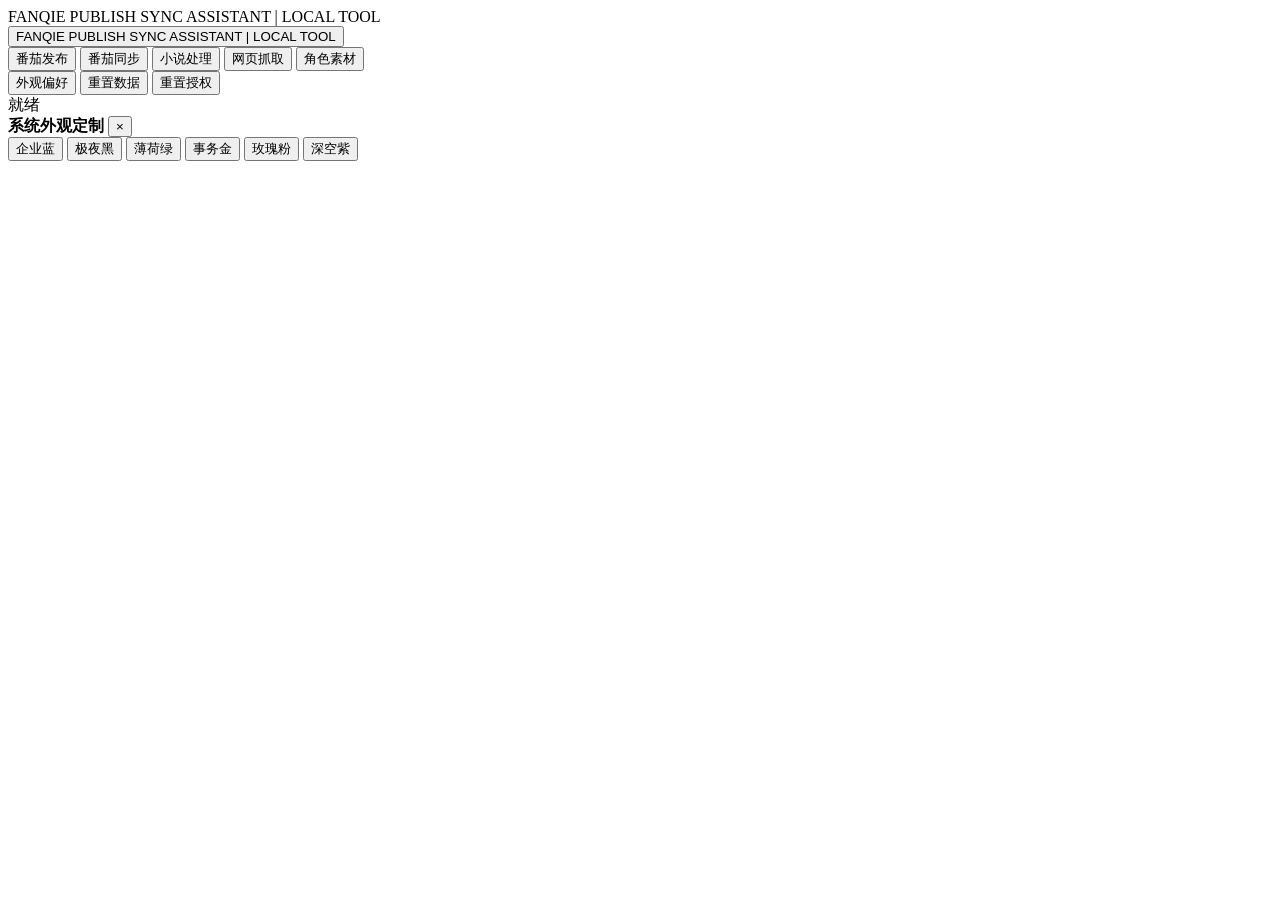
==== frontend/index.html @ 7a4e6490 "添加角色提取" ====
<!doctype html>
<html lang="zh-CN">
  <head>
    <meta charset="UTF-8" />
    <meta name="viewport" content="width=device-width, initial-scale=1.0" />
    <title>番茄发布同步助手</title>
    <link rel="icon" type="image/x-icon" href="../logo.ico" />
    <link rel="stylesheet" href="assets/styles.css" />
  </head>
  <body>
    <div class="app-shell">
      <div class="system-titlebar">
        <div class="system-title"><span class="system-dot"></span> FANQIE PUBLISH SYNC ASSISTANT | LOCAL TOOL</div>
      </div>

      <header class="top-header">
        <div class="brand-menu-wrap no-drag">
          <button class="brand-button" id="brandButton" type="button" aria-haspopup="true" aria-expanded="false">
            <span class="brand-mark"></span>
            <span class="brand-text">FANQIE PUBLISH SYNC ASSISTANT</span>
            <span class="brand-separator" aria-hidden="true">|</span>
            <span class="brand-mode" id="brandModeText">LOCAL TOOL</span>
          </button>
          <div class="page-menu" id="pageMenu" aria-label="页面选择">
            <button data-page="auto_publish">番茄发布</button>
            <button data-page="chapter_sync">番茄同步</button>
            <button data-page="process_novel">小说处理</button>
            <button data-page="web_crawler">网页抓取</button>
            <button data-page="character_material">角色素材</button>
          </div>
        </div>


        <div class="header-actions no-drag">
          <button class="header-btn" id="themeButton" type="button">外观偏好</button>
          <button class="header-btn" id="resetDataButton" type="button">重置数据</button>
          <button class="header-btn" id="loginButton" type="button">重置授权</button>
          <div class="status-badge" id="statusBadge"><i></i> 就绪</div>
        </div>
      </header>

      <main class="page-host" id="pageHost"></main>
    </div>

    <div class="theme-modal" id="themeModal" aria-hidden="true">
      <div class="theme-box">
        <div class="theme-head">
          <b>系统外观定制</b>
          <button id="themeClose" type="button">×</button>
        </div>
        <div class="theme-grid">
          <button data-theme="blue"><i class="blue"></i><span>企业蓝</span></button>
          <button data-theme="black"><i class="black"></i><span>极夜黑</span></button>
          <button data-theme="emerald"><i class="emerald"></i><span>薄荷绿</span></button>
          <button data-theme="amber"><i class="amber"></i><span>事务金</span></button>
          <button data-theme="rose"><i class="rose"></i><span>玫瑰粉</span></button>
          <button data-theme="violet"><i class="violet"></i><span>深空紫</span></button>
        </div>
      </div>
    </div>

    <script src="assets/core/ui_page_registry.js"></script>
    <script src="assets/core/ui_form_controls.js"></script>
    <script src="assets/core/ui_state_store.js"></script>
    <script src="assets/core/ui_task_panel.js"></script>
    <script src="assets/core/ui_novel_splitter.js"></script>
    <script src="assets/core/ui_character_material.js"></script>
    <script src="assets/pages/novel_processor_page.js"></script>
    <script src="assets/pages/fanqie_syncer_page.js"></script>
    <script src="assets/pages/fanqie_publisher_page.js"></script>
    <script src="assets/pages/novel_crawler_page.js"></script>
    <script src="assets/pages/character_material_page.js"></script>
    <script src="assets/app.js"></script>
  </body>
</html>
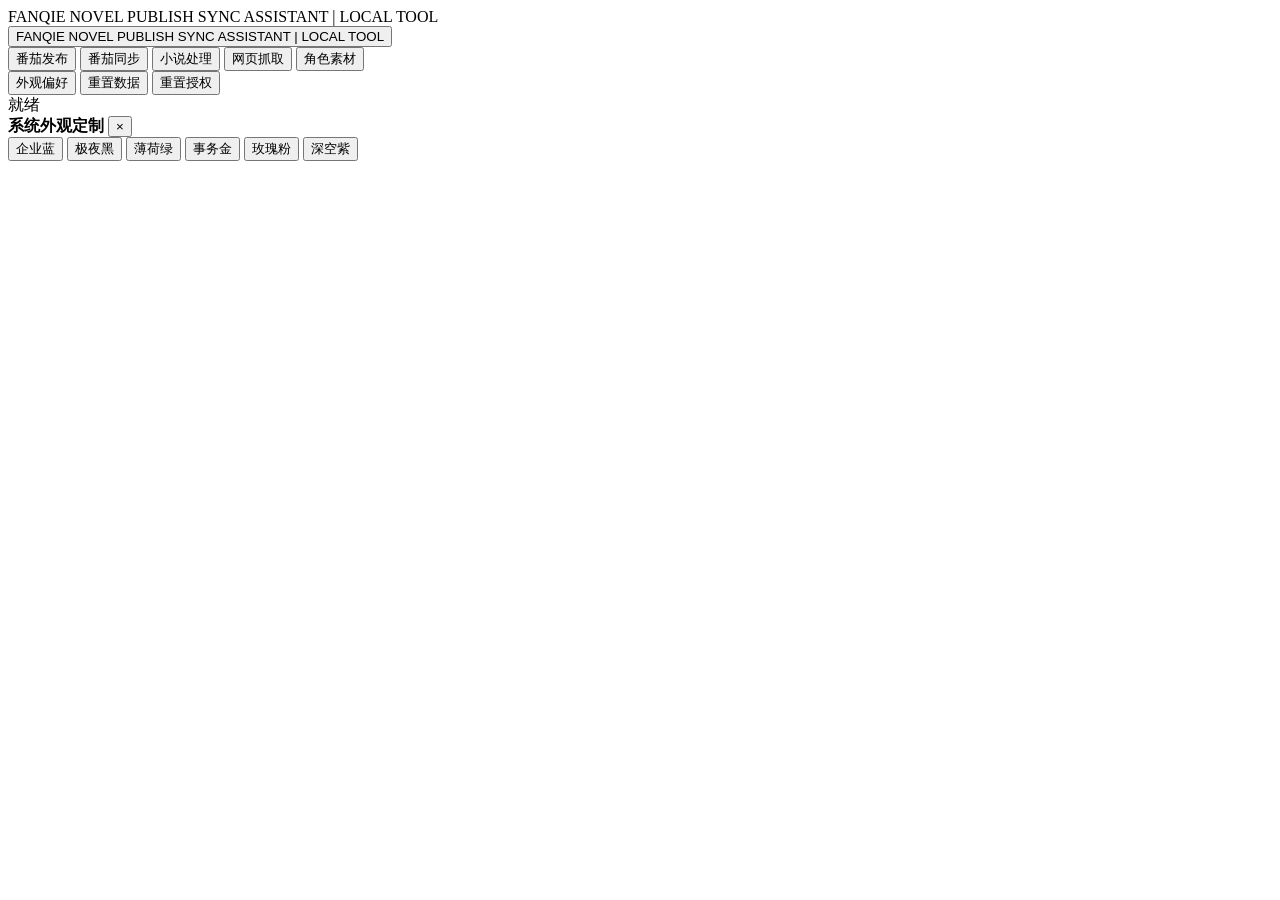
==== commit 56c86d3f: "Update index.html" ====
--- a/frontend/index.html
+++ b/frontend/index.html
@@ -3,21 +3,21 @@
   <head>
     <meta charset="UTF-8" />
     <meta name="viewport" content="width=device-width, initial-scale=1.0" />
-    <title>番茄发布同步助手</title>
+    <title>番茄小说发布同步助手</title>
     <link rel="icon" type="image/x-icon" href="../logo.ico" />
     <link rel="stylesheet" href="assets/styles.css" />
   </head>
   <body>
     <div class="app-shell">
       <div class="system-titlebar">
-        <div class="system-title"><span class="system-dot"></span> FANQIE PUBLISH SYNC ASSISTANT | LOCAL TOOL</div>
+        <div class="system-title"><span class="system-dot"></span> FANQIE NOVEL PUBLISH SYNC ASSISTANT | LOCAL TOOL</div>
       </div>
 
       <header class="top-header">
         <div class="brand-menu-wrap no-drag">
           <button class="brand-button" id="brandButton" type="button" aria-haspopup="true" aria-expanded="false">
             <span class="brand-mark"></span>
-            <span class="brand-text">FANQIE PUBLISH SYNC ASSISTANT</span>
+            <span class="brand-text">FANQIE NOVEL PUBLISH SYNC ASSISTANT</span>
             <span class="brand-separator" aria-hidden="true">|</span>
             <span class="brand-mode" id="brandModeText">LOCAL TOOL</span>
           </button>
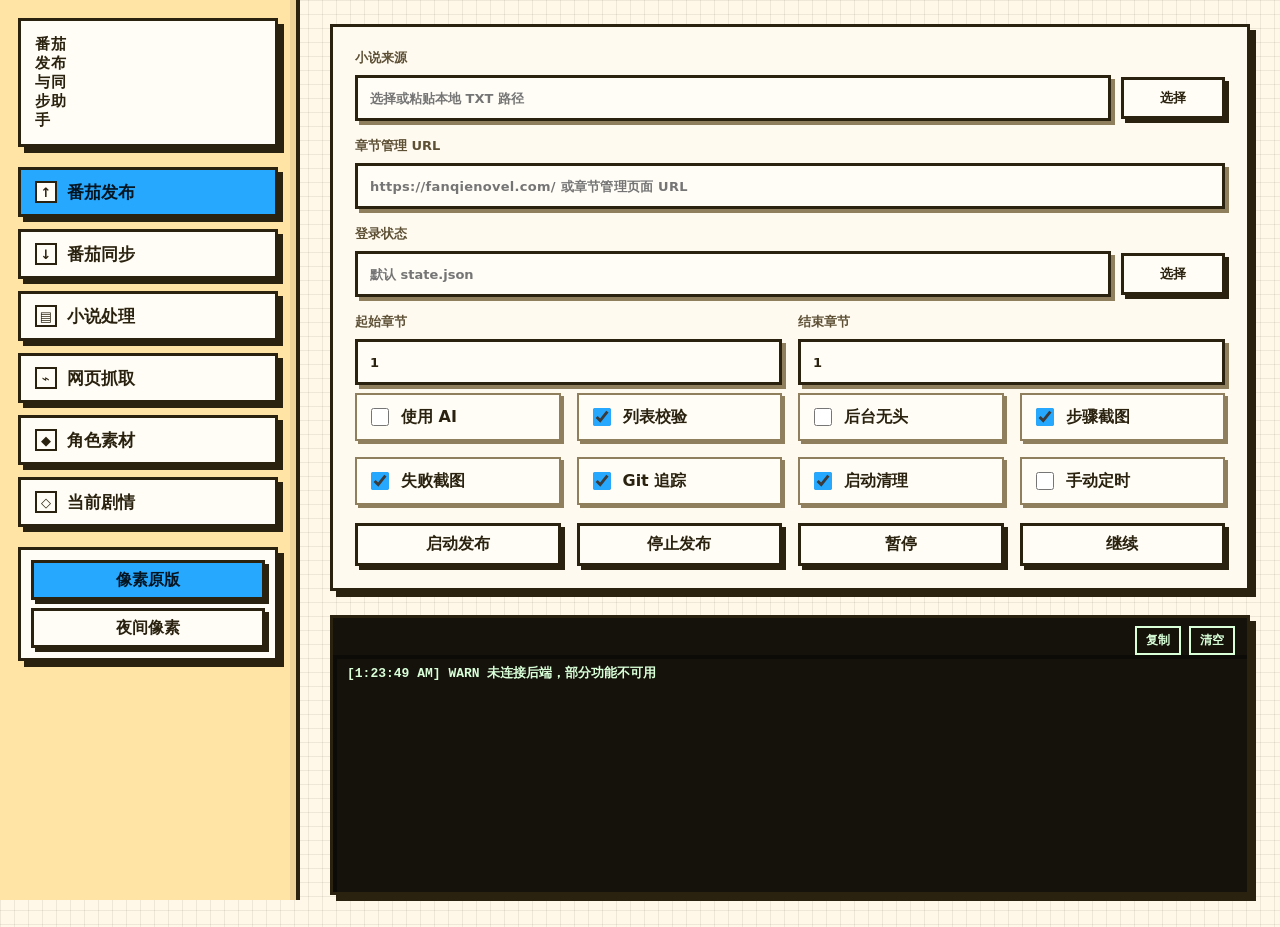
==== commit 834c059e: "修改前端" ====
--- a/frontend/index.html
+++ b/frontend/index.html
@@ -3,73 +3,328 @@
   <head>
     <meta charset="UTF-8" />
     <meta name="viewport" content="width=device-width, initial-scale=1.0" />
-    <title>番茄小说发布同步助手</title>
-    <link rel="icon" type="image/x-icon" href="../logo.ico" />
-    <link rel="stylesheet" href="assets/styles.css" />
+    <title>番茄发布与同步助手</title>
+    <link rel="stylesheet" href="assets/app.css" />
   </head>
-  <body>
-    <div class="app-shell">
-      <div class="system-titlebar">
-        <div class="system-title"><span class="system-dot"></span> FANQIE NOVEL PUBLISH SYNC ASSISTANT | LOCAL TOOL</div>
-      </div>
-
-      <header class="top-header">
-        <div class="brand-menu-wrap no-drag">
-          <button class="brand-button" id="brandButton" type="button" aria-haspopup="true" aria-expanded="false">
-            <span class="brand-mark"></span>
-            <span class="brand-text">FANQIE NOVEL PUBLISH SYNC ASSISTANT</span>
-            <span class="brand-separator" aria-hidden="true">|</span>
-            <span class="brand-mode" id="brandModeText">LOCAL TOOL</span>
-          </button>
-          <div class="page-menu" id="pageMenu" aria-label="页面选择">
-            <button data-page="auto_publish">番茄发布</button>
-            <button data-page="chapter_sync">番茄同步</button>
-            <button data-page="process_novel">小说处理</button>
-            <button data-page="web_crawler">网页抓取</button>
-            <button data-page="character_material">角色素材</button>
+  <body data-style="pixel" data-current-view="publish">
+    <div class="pixel-shell">
+      <aside class="pixel-sidebar">
+        <div class="brand-panel">
+          <img class="brand-logo" src="../logo.png" alt="" onerror="this.classList.add('hidden-logo')" />
+          <div>
+            <strong>番茄发布与同步助手</strong>
           </div>
         </div>
 
-
-        <div class="header-actions no-drag">
-          <button class="header-btn" id="themeButton" type="button">外观偏好</button>
-          <button class="header-btn" id="resetDataButton" type="button">重置数据</button>
-          <button class="header-btn" id="loginButton" type="button">重置授权</button>
-          <div class="status-badge" id="statusBadge"><i></i> 就绪</div>
-        </div>
-      </header>
-
-      <main class="page-host" id="pageHost"></main>
+        <nav class="pixel-nav" aria-label="功能导航">
+          <button class="active" data-view="publish"><span class="nav-icon">↑</span>番茄发布</button>
+          <button data-view="sync"><span class="nav-icon">↓</span>番茄同步</button>
+          <button data-view="process"><span class="nav-icon">▤</span>小说处理</button>
+          <button data-view="crawler"><span class="nav-icon">⌁</span>网页抓取</button>
+          <button data-view="character_material"><span class="nav-icon">◆</span>角色素材</button>
+          <button data-view="current_plot"><span class="nav-icon">◇</span>当前剧情</button>
+        </nav>
+
+        <section class="sidebar-card theme-card" aria-label="主题切换">
+          <div class="theme-switch">
+            <button class="active" data-theme-style="pixel">像素原版</button>
+            <button data-theme-style="night">夜间像素</button>
+          </div>
+        </section>
+      </aside>
+
+      <main class="pixel-main">
+        <section class="view-panel" data-panel="publish">
+          <article class="pixel-card form-card">
+            <div class="form-grid">
+              <label class="field full">小说来源
+                <div class="file-row"><input id="apNovelFile" placeholder="选择或粘贴本地 TXT 路径" /><button class="pixel-btn" data-choose="source" data-target="apNovelFile" data-config="auto_publish.novelFile">选择</button></div>
+              </label>
+              <label class="field full">章节管理 URL <input id="apUrl" type="password" autocomplete="off" placeholder="https://fanqienovel.com/ 或章节管理页面 URL" /></label>
+              <label class="field full">登录状态
+                <div class="file-row"><input id="apAuthStatePath" placeholder="默认 state.json" /><button class="pixel-btn" data-choose="auth" data-target="apAuthStatePath" data-config="auto_publish.authStatePath">选择</button></div>
+              </label>
+              <label class="field">起始章节 <input id="apStart" type="number" min="1" value="1" /></label>
+              <label class="field">结束章节 <input id="apEnd" type="number" min="1" value="1" /></label>
+            </div>
+            <div class="option-grid">
+              <label><input type="checkbox" id="apUseAi" /> 使用 AI</label>
+              <label><input type="checkbox" id="apVerifyAfterPublish" checked /> 列表校验</label>
+              <label><input type="checkbox" id="apHeadless" /> 后台无头</label>
+              <label><input type="checkbox" id="apDebugScreenshots" checked /> 步骤截图</label>
+              <label><input type="checkbox" id="apFailureScreenshots" checked /> 失败截图</label>
+              <label><input type="checkbox" id="apGitTracking" checked /> Git 追踪</label>
+              <label><input type="checkbox" id="apCleanBeforeRun" checked /> 启动清理</label>
+              <label><input type="checkbox" id="apManualSchedule" /> 手动定时</label>
+            </div>
+            <div class="schedule-box hidden" id="apManualScheduleFields">
+              <label>起始日期 <input id="apScheduleStartDate" type="date" /></label>
+              <label>上午时间 <input id="apScheduleMorningTime" type="time" value="10:00" /></label>
+              <label>上午章数 <input id="apScheduleMorningCount" type="number" min="0" value="1" /></label>
+              <label>下午时间 <input id="apScheduleAfternoonTime" type="time" value="18:00" /></label>
+              <label>下午章数 <input id="apScheduleAfternoonCount" type="number" min="0" value="0" /></label>
+            </div>
+            <div class="action-grid">
+              <button class="pixel-btn primary" data-run="auto_publish" data-operation="publish">启动发布</button>
+              <button class="pixel-btn" data-run="auto_publish_stop">停止发布</button>
+              <button class="pixel-btn" data-run="auto_publish_pause">暂停</button>
+              <button class="pixel-btn" data-run="auto_publish_resume">继续</button>
+            </div>
+          </article>
+        </section>
+
+        <section class="view-panel" data-panel="sync">
+          <article class="pixel-card form-card">
+            <div class="form-grid">
+              <label class="field full">小说来源
+                <div class="file-row"><input id="syNovelFile" placeholder="选择或粘贴本地 TXT 路径" /><button class="pixel-btn" data-choose="source" data-target="syNovelFile" data-config="chapter_sync.novelFile">选择</button></div>
+              </label>
+              <label class="field full">章节管理 URL <input id="syUrl" type="password" autocomplete="off" placeholder="https://fanqienovel.com/ 或章节管理页面 URL" /></label>
+              <label class="field full">登录状态
+                <div class="file-row"><input id="syAuthStatePath" placeholder="默认 state.json" /><button class="pixel-btn" data-choose="auth" data-target="syAuthStatePath" data-config="chapter_sync.authStatePath">选择</button></div>
+              </label>
+              <label class="field">起始章节 <input id="syStart" type="number" min="1" value="1" /></label>
+              <label class="field">结束章节 <input id="syEnd" type="number" min="1" value="1" /></label>
+            </div>
+            <div class="option-grid">
+              <label><input type="checkbox" id="syUseAi" /> 使用 AI</label>
+              <label><input type="checkbox" id="syVerifyAfterPublish" checked /> 列表校验</label>
+              <label><input type="checkbox" id="syHeadless" /> 后台无头</label>
+              <label><input type="checkbox" id="syDebugScreenshots" checked /> 步骤截图</label>
+              <label><input type="checkbox" id="syFailureScreenshots" checked /> 失败截图</label>
+              <label><input type="checkbox" id="syGitTracking" checked /> Git 追踪</label>
+              <label><input type="checkbox" id="syCleanBeforeRun" checked /> 启动清理</label>
+              <label><input type="checkbox" id="syManualSchedule" /> 手动定时</label>
+            </div>
+            <div class="schedule-box hidden" id="syManualScheduleFields">
+              <label>起始日期 <input id="syScheduleStartDate" type="date" /></label>
+              <label>上午时间 <input id="syScheduleMorningTime" type="time" value="10:00" /></label>
+              <label>上午章数 <input id="syScheduleMorningCount" type="number" min="0" value="1" /></label>
+              <label>下午时间 <input id="syScheduleAfternoonTime" type="time" value="18:00" /></label>
+              <label>下午章数 <input id="syScheduleAfternoonCount" type="number" min="0" value="0" /></label>
+            </div>
+            <div class="action-grid">
+              <button class="pixel-btn primary" data-run="chapter_sync" data-operation="publish">开始同步</button>
+              <button class="pixel-btn" data-run="chapter_sync" data-operation="pull">拉取远端</button>
+              <button class="pixel-btn" data-run="chapter_sync" data-operation="compare">打开对比</button>
+              <button class="pixel-btn" data-run="chapter_sync_stop">停止同步</button>
+              <button class="pixel-btn" data-run="chapter_sync_pause">暂停</button>
+              <button class="pixel-btn" data-run="chapter_sync_resume">继续</button>
+            </div>
+          </article>
+        </section>
+
+        <section class="view-panel" data-panel="process">
+          <article class="pixel-card form-card process-stack">
+            <section class="tool-block">
+              <div class="form-grid">
+                <label class="field full">完整小说 TXT
+                  <div class="file-row"><input id="exNovelFile" placeholder="选择完整小说 TXT" /><button class="pixel-btn" data-choose="file" data-target="exNovelFile" data-config="process_novel.novelFile">选择</button></div>
+                </label>
+                <label class="field full">章节输出 TXT
+                  <div class="file-row"><input id="exOutputFile" placeholder="自动命名 / 选择输出 TXT" /><button class="pixel-btn" data-choose="save" data-target="exOutputFile" data-config="process_novel.outputFile">选择</button></div>
+                </label>
+                <label>单章 <input id="exChapter" type="number" min="1" placeholder="章节号" /></label>
+                <label>前后章 <input id="exAroundChapter" type="number" min="1" placeholder="当前章" /></label>
+                <label>范围开始 <input id="exStart" type="number" min="1" placeholder="起始章" /></label>
+                <label>范围结束 <input id="exEnd" type="number" min="1" placeholder="结束章" /></label>
+              </div>
+              <div class="action-grid three">
+                <button class="pixel-btn" data-process="single">提取单章</button>
+                <button class="pixel-btn" data-process="around">提取前后</button>
+                <button class="pixel-btn" data-process="range">提取范围</button>
+                <button class="pixel-btn" data-process="organizeSingle">整理单章</button>
+                <button class="pixel-btn" data-process="organizeAround">整理前后</button>
+                <button class="pixel-btn" data-process="organizeRange">整理范围</button>
+                <button class="pixel-btn primary span-all" data-process="formatNovel">格式化整本</button>
+              </div>
+            </section>
+
+            <section class="tool-block">
+              <div class="form-grid">
+                <label class="field full">待分割小说 TXT
+                  <div class="file-row"><input id="spInputFile" placeholder="选择完整小说 TXT" /><button class="pixel-btn" data-choose="file" data-target="spInputFile" data-config="novel_splitter.inputFile">选择</button></div>
+                </label>
+                <label class="field full">分割输出目录
+                  <div class="file-row"><input id="spOutputDir" placeholder="自动生成 / 选择目录" /><button class="pixel-btn" data-choose="folder" data-target="spOutputDir" data-config="novel_splitter.outputDir">选择</button></div>
+                </label>
+                <label>分割方式 <select id="spMode"><option value="chapter_count">按章节数分割</option><option value="size">按大小分割</option></select></label>
+                <label>每份章节数 <input id="spChaptersPerFile" type="number" min="1" value="10" /></label>
+                <label>每份大小 MB <input id="spMaxSizeMb" type="number" min="0.1" step="0.1" value="5" /></label>
+              </div>
+              <div class="option-grid two">
+                <label><input type="checkbox" id="spIncludePrelude" checked /> 保留正文前内容</label>
+                <label><input type="checkbox" id="spCleanOutput" /> 清空旧 TXT</label>
+              </div>
+              <div class="action-grid single">
+                <button class="pixel-btn primary" data-run="novel_splitter">开始分割</button>
+              </div>
+            </section>
+
+            <section class="tool-block">
+              <div class="form-grid">
+                <label class="field full">批量稿件文件夹
+                  <div class="file-row"><input id="exBatchFolder" placeholder="选择文件夹" /><button class="pixel-btn" data-choose="folder" data-target="exBatchFolder" data-config="process_novel.batchFolder">选择</button></div>
+                </label>
+              </div>
+              <div class="option-grid two">
+                <label><input type="checkbox" checked disabled /> TXT</label>
+                <label><input type="checkbox" id="exBackup" checked /> 备份</label>
+              </div>
+              <div class="action-grid single">
+                <button class="pixel-btn primary" data-process="formatFolder" data-log-target="process_novel_batch">批量格式化</button>
+              </div>
+            </section>
+
+            <section class="tool-block">
+              <div class="form-grid">
+                <label class="field full">待清理 TXT
+                  <div class="file-row"><input id="tcAdInput" placeholder="选择 TXT" /><button class="pixel-btn" data-choose="file" data-target="tcAdInput" data-config="clean_text.adInputFile">选择</button></div>
+                </label>
+                <label class="field full">批量清理文件夹
+                  <div class="file-row"><input id="tcAdFolder" placeholder="选择文件夹" /><button class="pixel-btn" data-choose="folder" data-target="tcAdFolder" data-config="clean_text.adBatchFolder">选择</button></div>
+                </label>
+                <label>广告配置 <select id="tcAdProfile"><option value="mimiread">默认广告规则</option></select></label>
+              </div>
+              <div class="option-grid two">
+                <label><input type="checkbox" id="tcAdOverwrite" checked /> 覆盖</label>
+                <label><input type="checkbox" id="tcAdBackup" checked /> 备份</label>
+              </div>
+              <div class="action-grid single">
+                <button class="pixel-btn primary" data-run="clean_text" data-scope="ad">清理广告</button>
+              </div>
+            </section>
+
+            <section class="tool-block">
+              <div class="form-grid">
+                <label class="field full">待修复 TXT
+                  <div class="file-row"><input id="tcMoveInput" placeholder="选择 TXT" /><button class="pixel-btn" data-choose="file" data-target="tcMoveInput" data-config="clean_text.moveInputFile">选择</button></div>
+                </label>
+                <label class="field full">批量修复文件夹
+                  <div class="file-row"><input id="tcMoveFolder" placeholder="选择文件夹" /><button class="pixel-btn" data-choose="folder" data-target="tcMoveFolder" data-config="clean_text.moveBatchFolder">选择</button></div>
+                </label>
+                <label>移动阈值 <input id="tcMaxMoveChars" type="number" min="20" max="2000" value="120" /></label>
+                <label>标点处理 <select id="tcMovePunctuation"><option value="on">开启</option><option value="off">关闭</option></select></label>
+              </div>
+              <div class="option-grid two">
+                <label><input type="checkbox" id="tcMoveOverwrite" checked /> 覆盖</label>
+                <label><input type="checkbox" id="tcMoveBackup" checked /> 备份</label>
+              </div>
+              <div class="action-grid single">
+                <button class="pixel-btn primary" data-run="clean_text" data-scope="move">修复句子</button>
+              </div>
+            </section>
+          </article>
+        </section>
+
+        <section class="view-panel" data-panel="crawler">
+          <article class="pixel-card form-card">
+            <div class="form-grid">
+              <label class="field full">小说目录链接 <input id="nsUrl" type="password" autocomplete="off" placeholder="支持站点小说目录页 URL" /></label>
+              <label class="field full">输出 TXT
+                <div class="file-row"><input id="nsOutput" placeholder="自动生成 / 选择文件" /><button class="pixel-btn" data-choose="save" data-target="nsOutput" data-config="web_crawler.outputFile">选择</button></div>
+              </label>
+              <label>起始章节 <input id="nsStart" type="number" min="1" value="1" /></label>
+              <label>结束章节 <input id="nsEnd" type="number" min="1" placeholder="留空到最后" /></label>
+              <label>并发数 <input id="nsWorkers" type="number" min="1" max="24" value="16" /></label>
+              <label>超时秒数 <input id="nsTimeout" type="number" min="3" value="25" /></label>
+              <label>最小间隔 <input id="nsDelayMin" type="number" min="0" step="0.05" value="0.12" /></label>
+              <label>最大间隔 <input id="nsDelayMax" type="number" min="0" step="0.05" value="0.35" /></label>
+              <label>重试次数 <input id="nsRetries" type="number" min="0" value="3" /></label>
+            </div>
+            <div class="option-grid two">
+              <label><input type="checkbox" id="nsHtmlFallback" checked /> HTML 兜底</label>
+              <label><input type="checkbox" id="nsDetailedLog" /> 详细日志</label>
+            </div>
+            <div class="action-grid two-buttons">
+              <button class="pixel-btn primary" data-run="web_crawler">开始抓取</button>
+              <button class="pixel-btn" data-run="web_crawler_stop">停止抓取</button>
+            </div>
+          </article>
+        </section>
+
+        <section class="view-panel" data-panel="character_material">
+          <article class="pixel-card form-card">
+            <div class="form-grid">
+              <label class="field full">小说 TXT
+                <div class="file-row"><input id="cmSource" placeholder="选择完整小说 TXT" /><button class="pixel-btn" data-choose="file" data-target="cmSource" data-config="character_material.source">选择</button></div>
+              </label>
+              <label class="field full">输出目录
+                <div class="file-row"><input id="cmOutputDir" placeholder="自动生成 / 选择目录" /><button class="pixel-btn" data-choose="folder" data-target="cmOutputDir" data-config="character_material.outputDir">选择</button></div>
+              </label>
+              <label>模型平台 <select id="cmPlatform"><option value="deepseek">DeepSeek</option><option value="openai">OpenAI</option><option value="local">本地</option></select></label>
+              <label>API Key <input id="cmApiKey" type="password" placeholder="可留空，读取环境变量" /></label>
+              <label>Base URL <input id="cmBaseUrl" type="password" autocomplete="off" placeholder="OpenAI 兼容接口地址" /></label>
+              <label>模型名称 <input id="cmModelName" placeholder="deepseek-v4-flash / gpt-4o-mini" /></label>
+              <label>温度 <input id="cmTemperature" type="number" min="0" max="2" step="0.1" value="0.2" /></label>
+              <label>人物 / 对象 <input id="cmCharacterTarget" placeholder="林恒 / 云瑶 / 环境 / 所有人物" /></label>
+              <label>关键词 <input id="cmKeyword" placeholder="嚣张语气对话 / 吃醋嘴硬 / 打斗动作" /></label>
+              <label>单章 <input id="cmChapter" type="number" min="1" placeholder="可空" /></label>
+              <label>起始章 <input id="cmStart" type="number" min="1" placeholder="可空" /></label>
+              <label>结束章 <input id="cmEnd" type="number" min="1" placeholder="可空" /></label>
+              <label>并发数 <input id="cmWorkers" type="number" min="1" max="16" value="4" /></label>
+            </div>
+            <div class="option-grid two">
+              <label><input type="checkbox" id="cmAll" checked /> 全部章节</label>
+              <label><input type="checkbox" id="cmConcurrent" checked /> 并发抽取</label>
+            </div>
+            <div class="action-grid two-buttons">
+              <button class="pixel-btn primary" data-run="character_material">开始抽取</button>
+              <button class="pixel-btn" data-run="character_material_stop">停止抽取</button>
+            </div>
+          </article>
+        </section>
+
+        <section class="view-panel" data-panel="current_plot">
+          <article class="pixel-card form-card">
+            <div class="form-grid">
+              <label class="field full">小说
+                <div class="file-row"><input id="cpSource" placeholder="选择完整小说" /><button class="pixel-btn" data-choose="file" data-target="cpSource" data-config="current_plot.source">选择</button></div>
+              </label>
+              <label class="field full">已有当前剧情
+                <div class="file-row"><input id="cpCurrentPlotFile" placeholder="选择已有当前剧情" /><button class="pixel-btn" data-choose="file" data-target="cpCurrentPlotFile" data-config="current_plot.currentPlotFile">选择</button></div>
+              </label>
+              <label class="field full">输出目录
+                <div class="file-row"><input id="cpOutputDir" placeholder="自动生成 / 选择目录" /><button class="pixel-btn" data-choose="folder" data-target="cpOutputDir" data-config="current_plot.outputDir">选择</button></div>
+              </label>
+              <label class="field full">输出文件
+                <div class="file-row"><input id="cpOutputFile" placeholder="自动命名 / 选择输出文件" /><button class="pixel-btn" data-choose="save" data-target="cpOutputFile" data-config="current_plot.outputFile">选择</button></div>
+              </label>
+              <label>模型配置 <select id="cpPlatform"><option value="deepseek">DeepSeek</option><option value="openai">OpenAI</option><option value="local">本地</option></select></label>
+              <label>API Key <input id="cpApiKey" type="password" placeholder="可留空，读取环境变量" /></label>
+              <label>Base URL <input id="cpBaseUrl" type="password" autocomplete="off" placeholder="OpenAI 兼容接口地址" /></label>
+              <label>模型名称 <input id="cpModelName" placeholder="deepseek-v4-flash / gpt-4o-mini" /></label>
+              <label>温度 <input id="cpTemperature" type="number" min="0" max="2" step="0.1" value="0.2" /></label>
+              <label>单章 <input id="cpChapter" type="number" min="1" placeholder="章节号" /></label>
+              <label>前后章 <input id="cpAroundChapter" type="number" min="1" placeholder="当前章" /></label>
+              <label>范围开始 <input id="cpStart" type="number" min="1" placeholder="起始章" /></label>
+              <label>范围结束 <input id="cpEnd" type="number" min="1" placeholder="留空到最后" /></label>
+              <label>总结模式 <select id="cpMode"><option value="serial">逐章精修</option><option value="extract_merge">并发合并</option><option value="fast_preview">快速预览</option></select></label>
+              <label>摘要目标字数 <input id="cpTargetWords" type="number" min="80" max="500" value="260" /></label>
+              <label>参考章节数 <input id="cpRecentContext" type="number" min="0" max="20" value="5" /></label>
+              <label>并发数 <input id="cpWorkers" type="number" min="1" max="16" value="4" /></label>
+            </div>
+            <div class="option-grid two"><label><input type="checkbox" id="cpReplaceExisting" checked /> 覆盖已有章节摘要</label></div>
+            <div class="action-grid">
+              <button class="pixel-btn" data-run="current_plot" data-scope="single">总结单章</button>
+              <button class="pixel-btn" data-run="current_plot" data-scope="around">总结前后</button>
+              <button class="pixel-btn primary" data-run="current_plot" data-scope="range">总结范围</button>
+              <button class="pixel-btn" data-run="current_plot_stop">停止总结</button>
+            </div>
+          </article>
+        </section>
+
+        <article class="console-card">
+          <div class="console-shell">
+            <div class="console-tools">
+              <button type="button" id="copyConsole">复制</button>
+              <button type="button" id="clearConsole">清空</button>
+            </div>
+            <pre id="consoleOutput"></pre>
+          </div>
+        </article>
+      </main>
     </div>
-
-    <div class="theme-modal" id="themeModal" aria-hidden="true">
-      <div class="theme-box">
-        <div class="theme-head">
-          <b>系统外观定制</b>
-          <button id="themeClose" type="button">×</button>
-        </div>
-        <div class="theme-grid">
-          <button data-theme="blue"><i class="blue"></i><span>企业蓝</span></button>
-          <button data-theme="black"><i class="black"></i><span>极夜黑</span></button>
-          <button data-theme="emerald"><i class="emerald"></i><span>薄荷绿</span></button>
-          <button data-theme="amber"><i class="amber"></i><span>事务金</span></button>
-          <button data-theme="rose"><i class="rose"></i><span>玫瑰粉</span></button>
-          <button data-theme="violet"><i class="violet"></i><span>深空紫</span></button>
-        </div>
-      </div>
-    </div>
-
-    <script src="assets/core/ui_page_registry.js"></script>
-    <script src="assets/core/ui_form_controls.js"></script>
-    <script src="assets/core/ui_state_store.js"></script>
-    <script src="assets/core/ui_task_panel.js"></script>
-    <script src="assets/core/ui_novel_splitter.js"></script>
-    <script src="assets/core/ui_character_material.js"></script>
-    <script src="assets/pages/novel_processor_page.js"></script>
-    <script src="assets/pages/fanqie_syncer_page.js"></script>
-    <script src="assets/pages/fanqie_publisher_page.js"></script>
-    <script src="assets/pages/novel_crawler_page.js"></script>
-    <script src="assets/pages/character_material_page.js"></script>
     <script src="assets/app.js"></script>
   </body>
 </html>
--- a/frontend/assets/app.css
+++ b/frontend/assets/app.css
@@ -0,0 +1,341 @@
+:root {
+  --bg-main: #fff7e8;
+  --bg-panel: #fffdf6;
+  --bg-card: #fffaf0;
+  --bg-card-2: #fff3d5;
+  --text-main: #2a220f;
+  --text-sub: #5d5035;
+  --text-mute: #8f7f5c;
+  --accent-blue: #26a8ff;
+  --accent-purple: #7f5af0;
+  --accent-green: #2ec27e;
+  --accent-amber: #f5a524;
+  --accent-red: #d7263d;
+  --accent-cyan: #00b8d4;
+  --border-main: #2a220f;
+  --border-soft: #8f7f5c;
+  --grid-line: rgba(42, 34, 15, .08);
+  font-family: "Noto Sans SC", "Microsoft YaHei", system-ui, sans-serif;
+}
+
+* { box-sizing: border-box; }
+html, body { min-height: 100%; }
+body {
+  margin: 0;
+  color: var(--text-main);
+  background-color: var(--bg-main);
+  background-image:
+    linear-gradient(var(--grid-line) 1px, transparent 1px),
+    linear-gradient(90deg, var(--grid-line) 1px, transparent 1px);
+  background-size: 14px 14px;
+  font-weight: 700;
+}
+body[data-style="night"] {
+  --bg-main: #15120b;
+  --bg-panel: #211c12;
+  --bg-card: #2b2417;
+  --bg-card-2: #3a301d;
+  --text-main: #fff3d5;
+  --text-sub: #dfc98d;
+  --text-mute: #a7925e;
+  --border-main: #f7d87a;
+  --border-soft: #6e5a2a;
+  --grid-line: rgba(247, 216, 122, .09);
+}
+button, input, select, textarea { font: inherit; }
+button { cursor: pointer; }
+
+.pixel-shell {
+  min-height: 100vh;
+  display: grid;
+  grid-template-columns: 300px minmax(0, 1fr);
+}
+.pixel-sidebar {
+  position: sticky;
+  top: 0;
+  height: 100vh;
+  padding: 18px;
+  overflow: auto;
+  background: #ffe4a5;
+  border-right: 4px solid var(--border-main);
+  box-shadow: inset -6px 0 0 rgba(42, 34, 15, .08);
+}
+body[data-style="night"] .pixel-sidebar { background: #332910; }
+.brand-panel,
+.sidebar-card,
+.pixel-card,
+.pixel-nav button,
+.pixel-btn,
+input,
+select,
+textarea {
+  border: 3px solid var(--border-main);
+  background: var(--bg-panel);
+  color: var(--text-main);
+  border-radius: 0;
+  box-shadow: 6px 6px 0 var(--border-main);
+}
+.brand-panel {
+  display: grid;
+  grid-template-columns: 48px 1fr;
+  gap: 14px;
+  align-items: center;
+  padding: 14px;
+  margin-bottom: 20px;
+}
+.brand-panel strong {
+  display: block;
+  letter-spacing: .08em;
+  font-size: 15px;
+}
+.brand-panel small { display: block; margin-top: 7px; }
+
+.brand-logo {
+  width: 44px;
+  height: 44px;
+  object-fit: contain;
+  image-rendering: pixelated;
+  border: 3px solid var(--border-main);
+  background: #fffdf6;
+  padding: 3px;
+}
+.hidden-logo { display: none; }
+.brand-mark {
+  width: 42px;
+  height: 42px;
+  padding: 4px;
+  display: grid;
+  grid-template-columns: 1fr 1fr;
+  gap: 3px;
+  border: 3px solid var(--border-main);
+  background: #172033;
+}
+.brand-mark span:nth-child(1) { background: var(--accent-blue); }
+.brand-mark span:nth-child(2) { background: var(--accent-purple); }
+.brand-mark span:nth-child(3) { background: var(--accent-amber); }
+.brand-mark span:nth-child(4) { background: var(--accent-green); }
+
+.pixel-nav {
+  display: grid;
+  gap: 12px;
+  margin-bottom: 20px;
+}
+.pixel-nav button {
+  width: 100%;
+  min-height: 50px;
+  display: flex;
+  align-items: center;
+  gap: 10px;
+  padding: 10px 14px;
+  font-size: 17px;
+  font-weight: 900;
+  text-align: left;
+  box-shadow: 5px 5px 0 var(--border-main);
+}
+.pixel-nav button.active,
+.pixel-nav button:hover,
+.theme-switch button.active {
+  background: var(--accent-blue);
+  color: #041522;
+}
+.nav-icon {
+  width: 22px;
+  height: 22px;
+  display: inline-grid;
+  place-items: center;
+  border: 2px solid var(--border-main);
+  background: var(--bg-panel);
+  color: var(--text-main);
+  font-size: 13px;
+}
+.sidebar-card { padding: 10px; margin-bottom: 18px; }
+.theme-card { padding: 10px; }
+.theme-switch { display: grid; gap: 8px; }
+.theme-switch button {
+  min-height: 40px;
+  border: 3px solid var(--border-main);
+  background: var(--bg-panel);
+  color: var(--text-main);
+  box-shadow: 4px 4px 0 var(--border-main);
+  font-weight: 900;
+}
+
+.pixel-main {
+  width: 100%;
+  max-width: 1540px;
+  padding: 24px 30px 32px;
+}
+.view-panel { display: none; margin-bottom: 22px; }
+body[data-current-view="publish"] .view-panel[data-panel="publish"],
+body[data-current-view="sync"] .view-panel[data-panel="sync"],
+body[data-current-view="process"] .view-panel[data-panel="process"],
+body[data-current-view="crawler"] .view-panel[data-panel="crawler"],
+body[data-current-view="character_material"] .view-panel[data-panel="character_material"],
+body[data-current-view="current_plot"] .view-panel[data-panel="current_plot"] { display: block; }
+
+.pixel-card {
+  width: 100%;
+  padding: 22px;
+  background: var(--bg-card);
+}
+.form-card { max-width: none; }
+
+.form-grid {
+  display: grid;
+  grid-template-columns: repeat(2, minmax(0, 1fr));
+  gap: 16px;
+  align-items: end;
+}
+.form-grid .full { grid-column: 1 / -1; }
+.field,
+.form-grid label,
+.schedule-box label {
+  display: grid;
+  gap: 8px;
+  color: var(--text-sub);
+  font-size: 13px;
+}
+input,
+select,
+textarea {
+  width: 100%;
+  min-height: 46px;
+  padding: 10px 12px;
+  box-shadow: 4px 4px 0 var(--border-soft);
+  outline: none;
+  font-weight: 800;
+}
+input:focus,
+select:focus,
+textarea:focus {
+  background: #fff6d8;
+  box-shadow: 4px 4px 0 var(--accent-blue);
+}
+body[data-style="night"] input:focus,
+body[data-style="night"] select:focus,
+body[data-style="night"] textarea:focus { background: #3a301d; }
+.file-row {
+  display: grid;
+  grid-template-columns: minmax(0, 1fr) 104px;
+  gap: 10px;
+  align-items: center;
+}
+.option-grid {
+  display: grid;
+  grid-template-columns: repeat(4, minmax(0, 1fr));
+  gap: 16px;
+  margin-top: 8px;
+}
+.option-grid.two { grid-template-columns: repeat(2, minmax(0, 1fr)); }
+.option-grid label {
+  display: flex;
+  align-items: center;
+  gap: 9px;
+  padding: 10px;
+  min-height: 42px;
+  background: var(--bg-panel);
+  border: 2px solid var(--border-soft);
+  box-shadow: 3px 3px 0 var(--border-soft);
+  color: var(--text-main);
+}
+.option-grid input[type="checkbox"] {
+  width: 18px;
+  min-height: 18px;
+  box-shadow: none;
+  accent-color: var(--accent-blue);
+}
+.schedule-box {
+  display: grid;
+  grid-template-columns: repeat(5, minmax(0, 1fr));
+  gap: 16px;
+  margin-top: 16px;
+  padding: 14px;
+  border: 2px solid var(--border-soft);
+  background: var(--bg-panel);
+}
+.hidden { display: none !important; }
+.action-grid {
+  display: grid;
+  grid-template-columns: repeat(4, minmax(0, 1fr));
+  gap: 16px;
+  margin-top: 18px;
+}
+.action-grid.three { grid-template-columns: repeat(3, minmax(0, 1fr)); }
+.span-all { grid-column: 1 / -1; }
+.pixel-btn {
+  min-height: 42px;
+  padding: 8px 13px;
+  font-weight: 900;
+  box-shadow: 4px 4px 0 var(--border-main);
+}
+.pixel-btn:hover { transform: translate(1px, 1px); box-shadow: 3px 3px 0 var(--border-main); }
+.pixel-btn.primary { background: var(--bg-panel); color: var(--text-main); }
+.pixel-btn.tiny { min-height: 32px; padding: 5px 10px; font-size: 13px; }
+.process-stack { display: grid; gap: 22px; }
+.tool-block {
+  padding-bottom: 22px;
+  border-bottom: 3px solid var(--border-soft);
+}
+.tool-block:last-child { padding-bottom: 0; border-bottom: 0; }
+.action-grid.single { grid-template-columns: 1fr; }
+.action-grid.two-buttons { grid-template-columns: repeat(2, minmax(0, 1fr)); }
+.console-card { margin-top: 24px; }
+.console-shell {
+  height: 280px;
+  display: flex;
+  flex-direction: column;
+  border: 3px solid var(--border-main);
+  background: #15120b;
+  box-shadow: 6px 6px 0 var(--border-main);
+  overflow: hidden;
+}
+.console-tools {
+  flex: 0 0 auto;
+  display: flex;
+  justify-content: flex-end;
+  gap: 8px;
+  padding: 8px 12px 0;
+}
+.console-tools button {
+  min-height: 28px;
+  padding: 4px 9px;
+  border: 2px solid #d8ffd8;
+  background: rgba(21, 18, 11, .72);
+  color: #d8ffd8;
+  font-size: 12px;
+  font-weight: 900;
+}
+.console-tools button:hover { background: #d8ffd8; color: #15120b; }
+.console-card pre {
+  flex: 1 1 auto;
+  min-height: 0;
+  overflow-x: hidden;
+  overflow-y: auto;
+  margin: 0;
+  padding: 8px 14px 14px;
+  border: 0;
+  background: transparent;
+  color: #d8ffd8;
+  box-shadow: inset 4px 4px 0 rgba(0,0,0,.4);
+  white-space: pre-wrap;
+  line-height: 1.65;
+  font-family: "Courier New", monospace;
+  font-size: 13px;
+  scrollbar-gutter: stable;
+}
+body[data-style="night"] .console-shell { background: #090805; }
+
+@media (max-width: 1100px) {
+  .pixel-shell { grid-template-columns: 1fr; }
+  .pixel-sidebar { position: static; height: auto; border-right: 0; border-bottom: 4px solid var(--border-main); }
+  .pixel-nav { grid-template-columns: repeat(2, minmax(0, 1fr)); }
+  .pixel-main { padding: 20px; }
+  .option-grid, .action-grid, .action-grid.three, .action-grid.two-buttons, .schedule-box { grid-template-columns: repeat(2, minmax(0, 1fr)); }
+}
+@media (max-width: 720px) {
+  .form-grid, .option-grid, .option-grid.two, .action-grid, .action-grid.three, .action-grid.two-buttons, .schedule-box, .file-row { grid-template-columns: 1fr; }
+  .pixel-nav { grid-template-columns: 1fr; }
+}
+
+input[title] { text-overflow: ellipsis; }
+input[type="password"] { letter-spacing: .02em; }
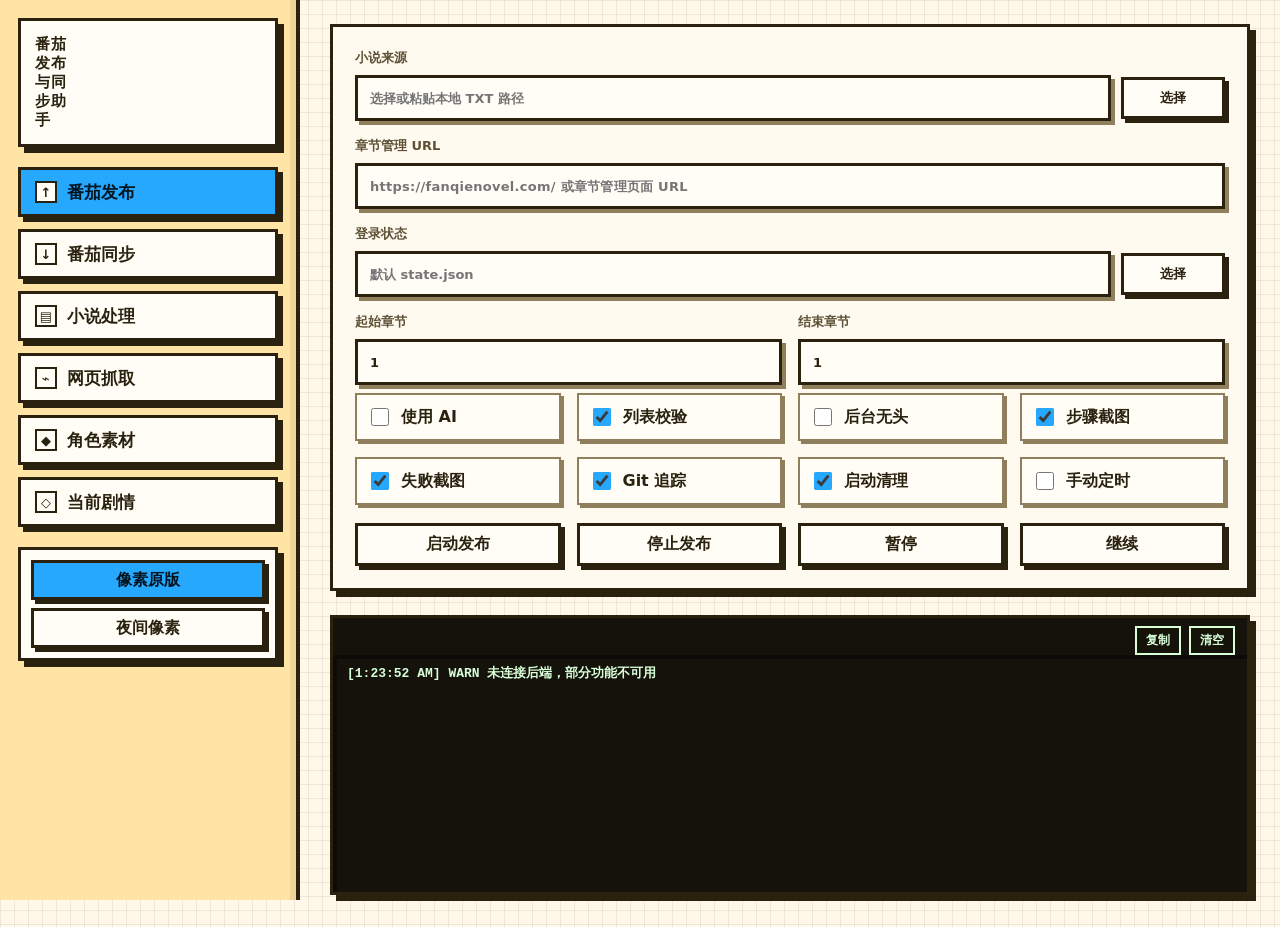
==== commit 859968c4: "架构重构" ====
--- a/frontend/index.html
+++ b/frontend/index.html
@@ -21,8 +21,8 @@
           <button data-view="sync"><span class="nav-icon">↓</span>番茄同步</button>
           <button data-view="process"><span class="nav-icon">▤</span>小说处理</button>
           <button data-view="crawler"><span class="nav-icon">⌁</span>网页抓取</button>
-          <button data-view="character_material"><span class="nav-icon">◆</span>角色素材</button>
-          <button data-view="current_plot"><span class="nav-icon">◇</span>当前剧情</button>
+          <button data-view="character_notes"><span class="nav-icon">◆</span>角色素材</button>
+          <button data-view="plot_notes"><span class="nav-icon">◇</span>当前剧情</button>
         </nav>
 
         <section class="sidebar-card theme-card" aria-label="主题切换">
@@ -104,7 +104,7 @@
               <label>下午章数 <input id="syScheduleAfternoonCount" type="number" min="0" value="0" /></label>
             </div>
             <div class="action-grid">
-              <button class="pixel-btn primary" data-run="chapter_sync" data-operation="publish">开始同步</button>
+              <button class="pixel-btn primary" data-run="chapter_sync" data-operation="push">开始同步</button>
               <button class="pixel-btn" data-run="chapter_sync" data-operation="pull">拉取远端</button>
               <button class="pixel-btn" data-run="chapter_sync" data-operation="compare">打开对比</button>
               <button class="pixel-btn" data-run="chapter_sync_stop">停止同步</button>
@@ -243,14 +243,14 @@
           </article>
         </section>
 
-        <section class="view-panel" data-panel="character_material">
+        <section class="view-panel" data-panel="character_notes">
           <article class="pixel-card form-card">
             <div class="form-grid">
               <label class="field full">小说 TXT
-                <div class="file-row"><input id="cmSource" placeholder="选择完整小说 TXT" /><button class="pixel-btn" data-choose="file" data-target="cmSource" data-config="character_material.source">选择</button></div>
+                <div class="file-row"><input id="cmSource" placeholder="选择完整小说 TXT" /><button class="pixel-btn" data-choose="file" data-target="cmSource" data-config="character_notes.source">选择</button></div>
               </label>
               <label class="field full">输出目录
-                <div class="file-row"><input id="cmOutputDir" placeholder="自动生成 / 选择目录" /><button class="pixel-btn" data-choose="folder" data-target="cmOutputDir" data-config="character_material.outputDir">选择</button></div>
+                <div class="file-row"><input id="cmOutputDir" placeholder="自动生成 / 选择目录" /><button class="pixel-btn" data-choose="folder" data-target="cmOutputDir" data-config="character_notes.outputDir">选择</button></div>
               </label>
               <label>模型平台 <select id="cmPlatform"><option value="deepseek">DeepSeek</option><option value="openai">OpenAI</option><option value="local">本地</option></select></label>
               <label>API Key <input id="cmApiKey" type="password" placeholder="可留空，读取环境变量" /></label>
@@ -269,26 +269,26 @@
               <label><input type="checkbox" id="cmConcurrent" checked /> 并发抽取</label>
             </div>
             <div class="action-grid two-buttons">
-              <button class="pixel-btn primary" data-run="character_material">开始抽取</button>
-              <button class="pixel-btn" data-run="character_material_stop">停止抽取</button>
-            </div>
-          </article>
-        </section>
-
-        <section class="view-panel" data-panel="current_plot">
+              <button class="pixel-btn primary" data-run="character_notes">开始抽取</button>
+              <button class="pixel-btn" data-run="character_notes_stop">停止抽取</button>
+            </div>
+          </article>
+        </section>
+
+        <section class="view-panel" data-panel="plot_notes">
           <article class="pixel-card form-card">
             <div class="form-grid">
               <label class="field full">小说
-                <div class="file-row"><input id="cpSource" placeholder="选择完整小说" /><button class="pixel-btn" data-choose="file" data-target="cpSource" data-config="current_plot.source">选择</button></div>
+                <div class="file-row"><input id="cpSource" placeholder="选择完整小说" /><button class="pixel-btn" data-choose="file" data-target="cpSource" data-config="plot_notes.source">选择</button></div>
               </label>
               <label class="field full">已有当前剧情
-                <div class="file-row"><input id="cpCurrentPlotFile" placeholder="选择已有当前剧情" /><button class="pixel-btn" data-choose="file" data-target="cpCurrentPlotFile" data-config="current_plot.currentPlotFile">选择</button></div>
+                <div class="file-row"><input id="cpPlotNotesFile" placeholder="选择已有当前剧情" /><button class="pixel-btn" data-choose="file" data-target="cpPlotNotesFile" data-config="plot_notes.plotNotesFile">选择</button></div>
               </label>
               <label class="field full">输出目录
-                <div class="file-row"><input id="cpOutputDir" placeholder="自动生成 / 选择目录" /><button class="pixel-btn" data-choose="folder" data-target="cpOutputDir" data-config="current_plot.outputDir">选择</button></div>
+                <div class="file-row"><input id="cpOutputDir" placeholder="自动生成 / 选择目录" /><button class="pixel-btn" data-choose="folder" data-target="cpOutputDir" data-config="plot_notes.outputDir">选择</button></div>
               </label>
               <label class="field full">输出文件
-                <div class="file-row"><input id="cpOutputFile" placeholder="自动命名 / 选择输出文件" /><button class="pixel-btn" data-choose="save" data-target="cpOutputFile" data-config="current_plot.outputFile">选择</button></div>
+                <div class="file-row"><input id="cpOutputFile" placeholder="自动命名 / 选择输出文件" /><button class="pixel-btn" data-choose="save" data-target="cpOutputFile" data-config="plot_notes.outputFile">选择</button></div>
               </label>
               <label>模型配置 <select id="cpPlatform"><option value="deepseek">DeepSeek</option><option value="openai">OpenAI</option><option value="local">本地</option></select></label>
               <label>API Key <input id="cpApiKey" type="password" placeholder="可留空，读取环境变量" /></label>
@@ -306,10 +306,10 @@
             </div>
             <div class="option-grid two"><label><input type="checkbox" id="cpReplaceExisting" checked /> 覆盖已有章节摘要</label></div>
             <div class="action-grid">
-              <button class="pixel-btn" data-run="current_plot" data-scope="single">总结单章</button>
-              <button class="pixel-btn" data-run="current_plot" data-scope="around">总结前后</button>
-              <button class="pixel-btn primary" data-run="current_plot" data-scope="range">总结范围</button>
-              <button class="pixel-btn" data-run="current_plot_stop">停止总结</button>
+              <button class="pixel-btn" data-run="plot_notes" data-scope="single">总结单章</button>
+              <button class="pixel-btn" data-run="plot_notes" data-scope="around">总结前后</button>
+              <button class="pixel-btn primary" data-run="plot_notes" data-scope="range">总结范围</button>
+              <button class="pixel-btn" data-run="plot_notes_stop">停止总结</button>
             </div>
           </article>
         </section>
--- a/frontend/assets/app.css
+++ b/frontend/assets/app.css
@@ -170,8 +170,8 @@
 body[data-current-view="sync"] .view-panel[data-panel="sync"],
 body[data-current-view="process"] .view-panel[data-panel="process"],
 body[data-current-view="crawler"] .view-panel[data-panel="crawler"],
-body[data-current-view="character_material"] .view-panel[data-panel="character_material"],
-body[data-current-view="current_plot"] .view-panel[data-panel="current_plot"] { display: block; }
+body[data-current-view="character_notes"] .view-panel[data-panel="character_notes"],
+body[data-current-view="plot_notes"] .view-panel[data-panel="plot_notes"] { display: block; }
 
 .pixel-card {
   width: 100%;
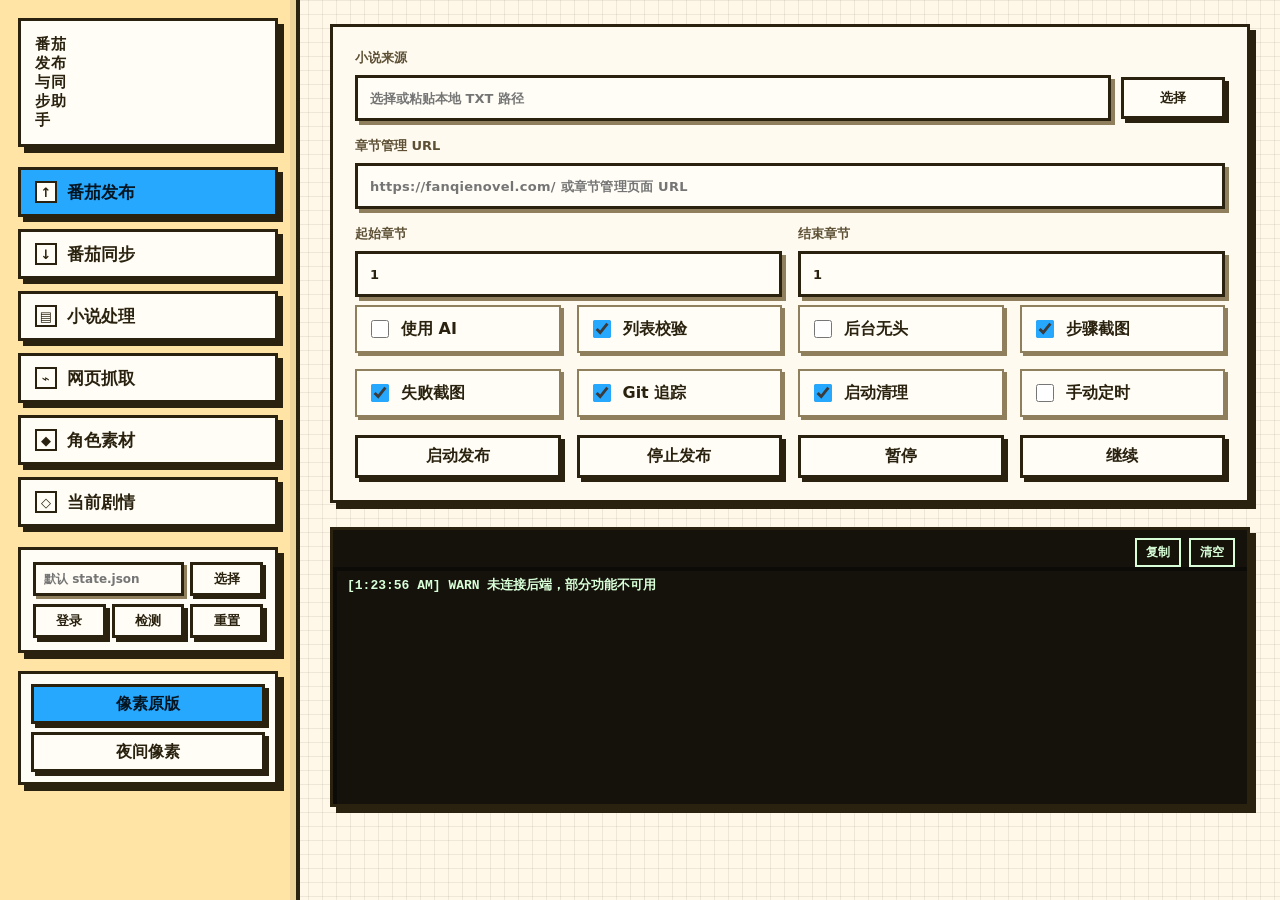
==== commit dcc2b347: "登录重构、页面管理、配置持久化、构建优化 - 登录逻辑抽离到 backend/actions/login.py，API 层只调用 - 侧边栏简约登录 UI：state.json 选择 + 登录/检测/" ====
--- a/frontend/index.html
+++ b/frontend/index.html
@@ -19,11 +19,23 @@
         <nav class="pixel-nav" aria-label="功能导航">
           <button class="active" data-view="publish"><span class="nav-icon">↑</span>番茄发布</button>
           <button data-view="sync"><span class="nav-icon">↓</span>番茄同步</button>
-          <button data-view="process"><span class="nav-icon">▤</span>小说处理</button>
-          <button data-view="crawler"><span class="nav-icon">⌁</span>网页抓取</button>
-          <button data-view="character_notes"><span class="nav-icon">◆</span>角色素材</button>
-          <button data-view="plot_notes"><span class="nav-icon">◇</span>当前剧情</button>
+          <button data-view="process" data-personal><span class="nav-icon">▤</span>小说处理</button>
+          <button data-view="crawler" data-personal><span class="nav-icon">⌁</span>网页抓取</button>
+          <button data-view="character_notes" data-personal><span class="nav-icon">◆</span>角色素材</button>
+          <button data-view="plot_notes" data-personal><span class="nav-icon">◇</span>当前剧情</button>
         </nav>
+
+        <section class="sidebar-card auth-card" aria-label="登录状态">
+          <div class="auth-file-row">
+            <input id="apAuthStatePath" placeholder="默认 state.json" />
+            <button class="pixel-btn tiny" data-choose="auth" data-target="apAuthStatePath" data-config="auto_publish.authStatePath">选择</button>
+          </div>
+          <div class="auth-actions">
+            <button class="pixel-btn tiny" data-run="do_login">登录</button>
+            <button class="pixel-btn tiny" data-run="check_login_state">检测</button>
+            <button class="pixel-btn tiny" data-run="reset_login">重置</button>
+          </div>
+        </section>
 
         <section class="sidebar-card theme-card" aria-label="主题切换">
           <div class="theme-switch">
@@ -41,9 +53,6 @@
                 <div class="file-row"><input id="apNovelFile" placeholder="选择或粘贴本地 TXT 路径" /><button class="pixel-btn" data-choose="source" data-target="apNovelFile" data-config="auto_publish.novelFile">选择</button></div>
               </label>
               <label class="field full">章节管理 URL <input id="apUrl" type="password" autocomplete="off" placeholder="https://fanqienovel.com/ 或章节管理页面 URL" /></label>
-              <label class="field full">登录状态
-                <div class="file-row"><input id="apAuthStatePath" placeholder="默认 state.json" /><button class="pixel-btn" data-choose="auth" data-target="apAuthStatePath" data-config="auto_publish.authStatePath">选择</button></div>
-              </label>
               <label class="field">起始章节 <input id="apStart" type="number" min="1" value="1" /></label>
               <label class="field">结束章节 <input id="apEnd" type="number" min="1" value="1" /></label>
             </div>
@@ -80,9 +89,6 @@
                 <div class="file-row"><input id="syNovelFile" placeholder="选择或粘贴本地 TXT 路径" /><button class="pixel-btn" data-choose="source" data-target="syNovelFile" data-config="chapter_sync.novelFile">选择</button></div>
               </label>
               <label class="field full">章节管理 URL <input id="syUrl" type="password" autocomplete="off" placeholder="https://fanqienovel.com/ 或章节管理页面 URL" /></label>
-              <label class="field full">登录状态
-                <div class="file-row"><input id="syAuthStatePath" placeholder="默认 state.json" /><button class="pixel-btn" data-choose="auth" data-target="syAuthStatePath" data-config="chapter_sync.authStatePath">选择</button></div>
-              </label>
               <label class="field">起始章节 <input id="syStart" type="number" min="1" value="1" /></label>
               <label class="field">结束章节 <input id="syEnd" type="number" min="1" value="1" /></label>
             </div>
@@ -114,7 +120,7 @@
           </article>
         </section>
 
-        <section class="view-panel" data-panel="process">
+        <section class="view-panel" data-panel="process" data-personal>
           <article class="pixel-card form-card process-stack">
             <section class="tool-block">
               <div class="form-grid">
@@ -217,7 +223,7 @@
           </article>
         </section>
 
-        <section class="view-panel" data-panel="crawler">
+        <section class="view-panel" data-panel="crawler" data-personal>
           <article class="pixel-card form-card">
             <div class="form-grid">
               <label class="field full">小说目录链接 <input id="nsUrl" type="password" autocomplete="off" placeholder="支持站点小说目录页 URL" /></label>
@@ -243,7 +249,7 @@
           </article>
         </section>
 
-        <section class="view-panel" data-panel="character_notes">
+        <section class="view-panel" data-panel="character_notes" data-personal>
           <article class="pixel-card form-card">
             <div class="form-grid">
               <label class="field full">小说 TXT
@@ -275,7 +281,7 @@
           </article>
         </section>
 
-        <section class="view-panel" data-panel="plot_notes">
+        <section class="view-panel" data-panel="plot_notes" data-personal>
           <article class="pixel-card form-card">
             <div class="form-grid">
               <label class="field full">小说
--- a/frontend/assets/app.css
+++ b/frontend/assets/app.css
@@ -173,6 +173,30 @@
 body[data-current-view="character_notes"] .view-panel[data-panel="character_notes"],
 body[data-current-view="plot_notes"] .view-panel[data-panel="plot_notes"] { display: block; }
 
+.auth-card { padding: 12px; }
+.auth-file-row {
+  display: grid;
+  grid-template-columns: 1fr 1fr 1fr;
+  gap: 6px;
+  margin-bottom: 8px;
+}
+.auth-file-row input {
+  grid-column: span 2;
+  min-height: 30px;
+  padding: 4px 8px;
+  font-size: 12px;
+  box-shadow: 3px 3px 0 var(--border-soft);
+}
+.auth-file-row button {
+  min-height: 30px;
+  font-size: 12px;
+  box-shadow: 3px 3px 0 var(--border-main);
+}
+.auth-actions {
+  display: grid;
+  grid-template-columns: 1fr 1fr 1fr;
+  gap: 6px;
+}
 .pixel-card {
   width: 100%;
   padding: 22px;
